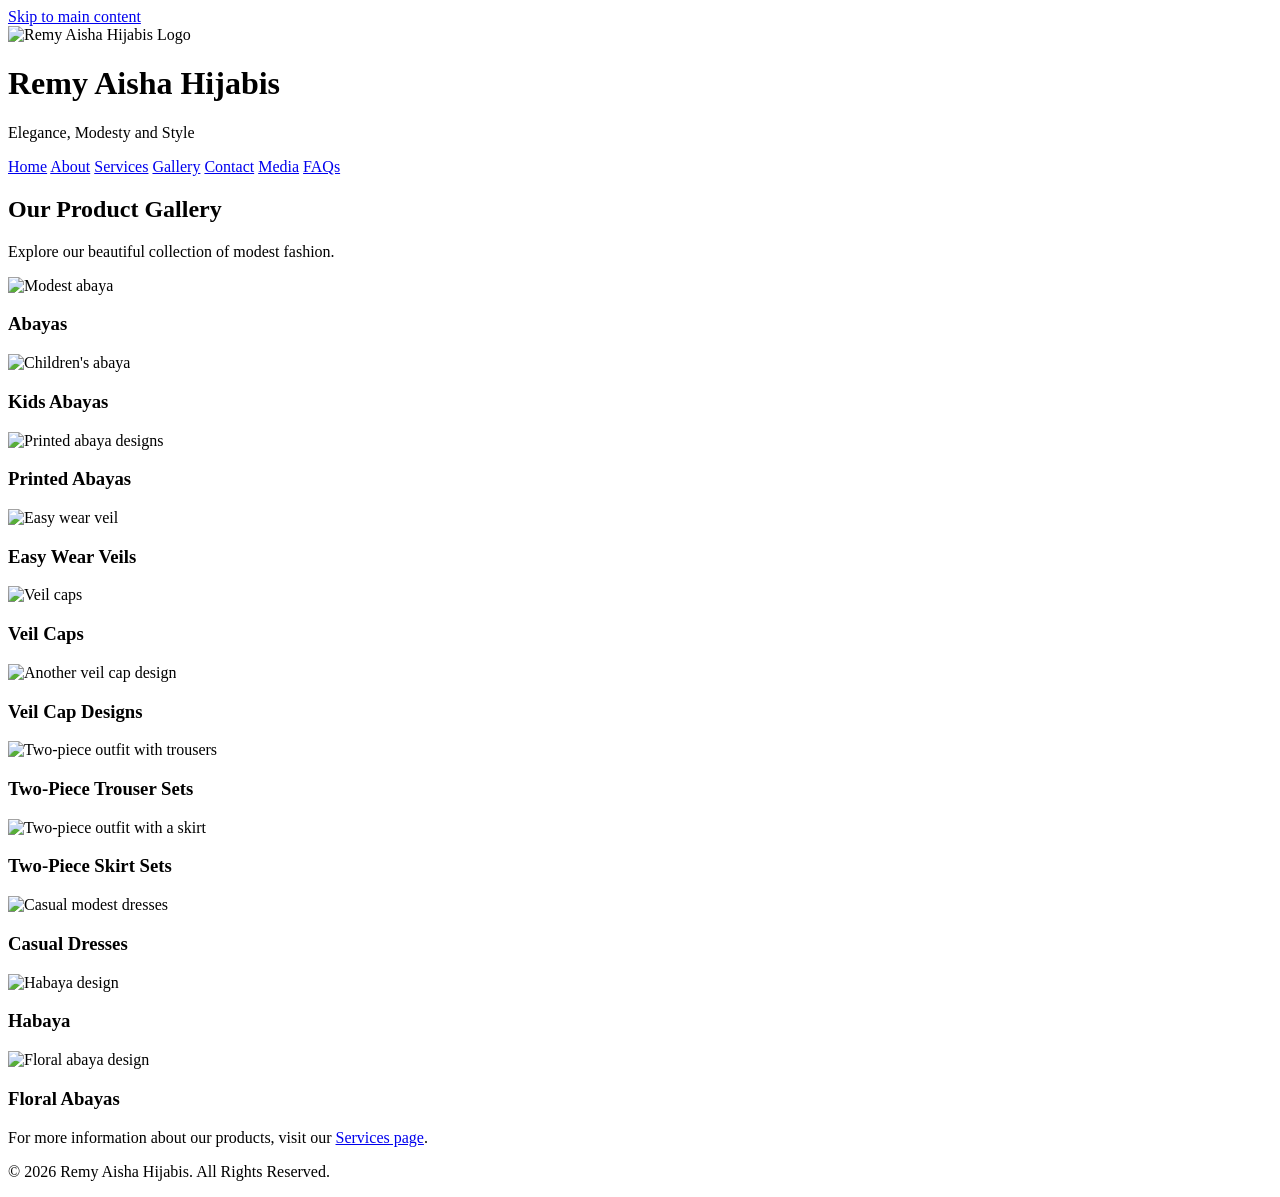
==== gallery.html @ 1636b77a "Add files via upload" ====
<!DOCTYPE html>
<html lang="en">
<head>
    <meta charset="UTF-8">
    <meta name="viewport" content="width=device-width, initial-scale=1.0">
    <meta name="description" content="View the modest fashion collection at Remy Aisha Hijabis.">
    <title>Gallery | Remy Aisha Hijabis</title>
    <link rel="stylesheet" href="css/style.css">
</head>

<body>
    <a class="skip-link" href="#main-content">Skip to main content</a>

<header>
    <img src="images/logo.jpg" alt="Remy Aisha Hijabis Logo" class="logo">
    <h1>Remy Aisha Hijabis</h1>
    <p>Elegance, Modesty and Style</p>
</header>

<nav>
    <a href="index.html">Home</a>
    <a href="about.html">About</a>
    <a href="services.html">Services</a>
    <a href="gallery.html">Gallery</a>
    <a href="contact.html">Contact</a>
    <a href="media.html">Media</a>
    <a href="faq.html">FAQs</a>
</nav>

<main id="main-content" class="gallery-container">

    <h2>Our Product Gallery</h2>
    <p>Explore our beautiful collection of modest fashion.</p>

    <div class="gallery-grid">

        <div class="gallery-item">
            <img src="images/abaya.jpg" alt="Modest abaya">
            <h3>Abayas</h3>
        </div>

        <div class="gallery-item">
            <img src="images/kids Abaya.jpg" alt="Children's abaya">
            <h3>Kids Abayas</h3>
        </div>

        <div class="gallery-item">
            <img src="images/printed abayas.jpg" alt="Printed abaya designs">
            <h3>Printed Abayas</h3>
        </div>

        <div class="gallery-item">
            <img src="images/veil worn easily.jpg" alt="Easy wear veil">
            <h3>Easy Wear Veils</h3>
        </div>

        <div class="gallery-item">
            <img src="images/veil caps.jpg" alt="Veil caps">
            <h3>Veil Caps</h3>
        </div>

        <div class="gallery-item">
            <img src="images/veil cap.jpg" alt="Another veil cap design">
            <h3>Veil Cap Designs</h3>
        </div>

        <div class="gallery-item">
            <img src="images/two piece trousers.jpg" alt="Two-piece outfit with trousers">
            <h3>Two-Piece Trouser Sets</h3>
        </div>

        <div class="gallery-item">
            <img src="images/two piece skirt.jpg" alt="Two-piece outfit with a skirt">
            <h3>Two-Piece Skirt Sets</h3>
        </div>

        <div class="gallery-item">
            <img src="images/causal dresses.jpg" alt="Casual modest dresses">
            <h3>Casual Dresses</h3>
        </div>

        <div class="gallery-item">
            <img src="images/Habaya.jpg" alt="Habaya design">
            <h3>Habaya</h3>
        </div>

        <div class="gallery-item">
            <img src="images/Flor Abayas.jpg" alt="Floral abaya design">
            <h3>Floral Abayas</h3>
        </div>

    </div>

    <p>For more information about our products, visit our
        <a href="services.html">Services page</a>.
    </p>

</main>

<footer>
    <p>&copy; 2026 Remy Aisha Hijabis. All Rights Reserved.</p>
</footer>

</body>
</html>
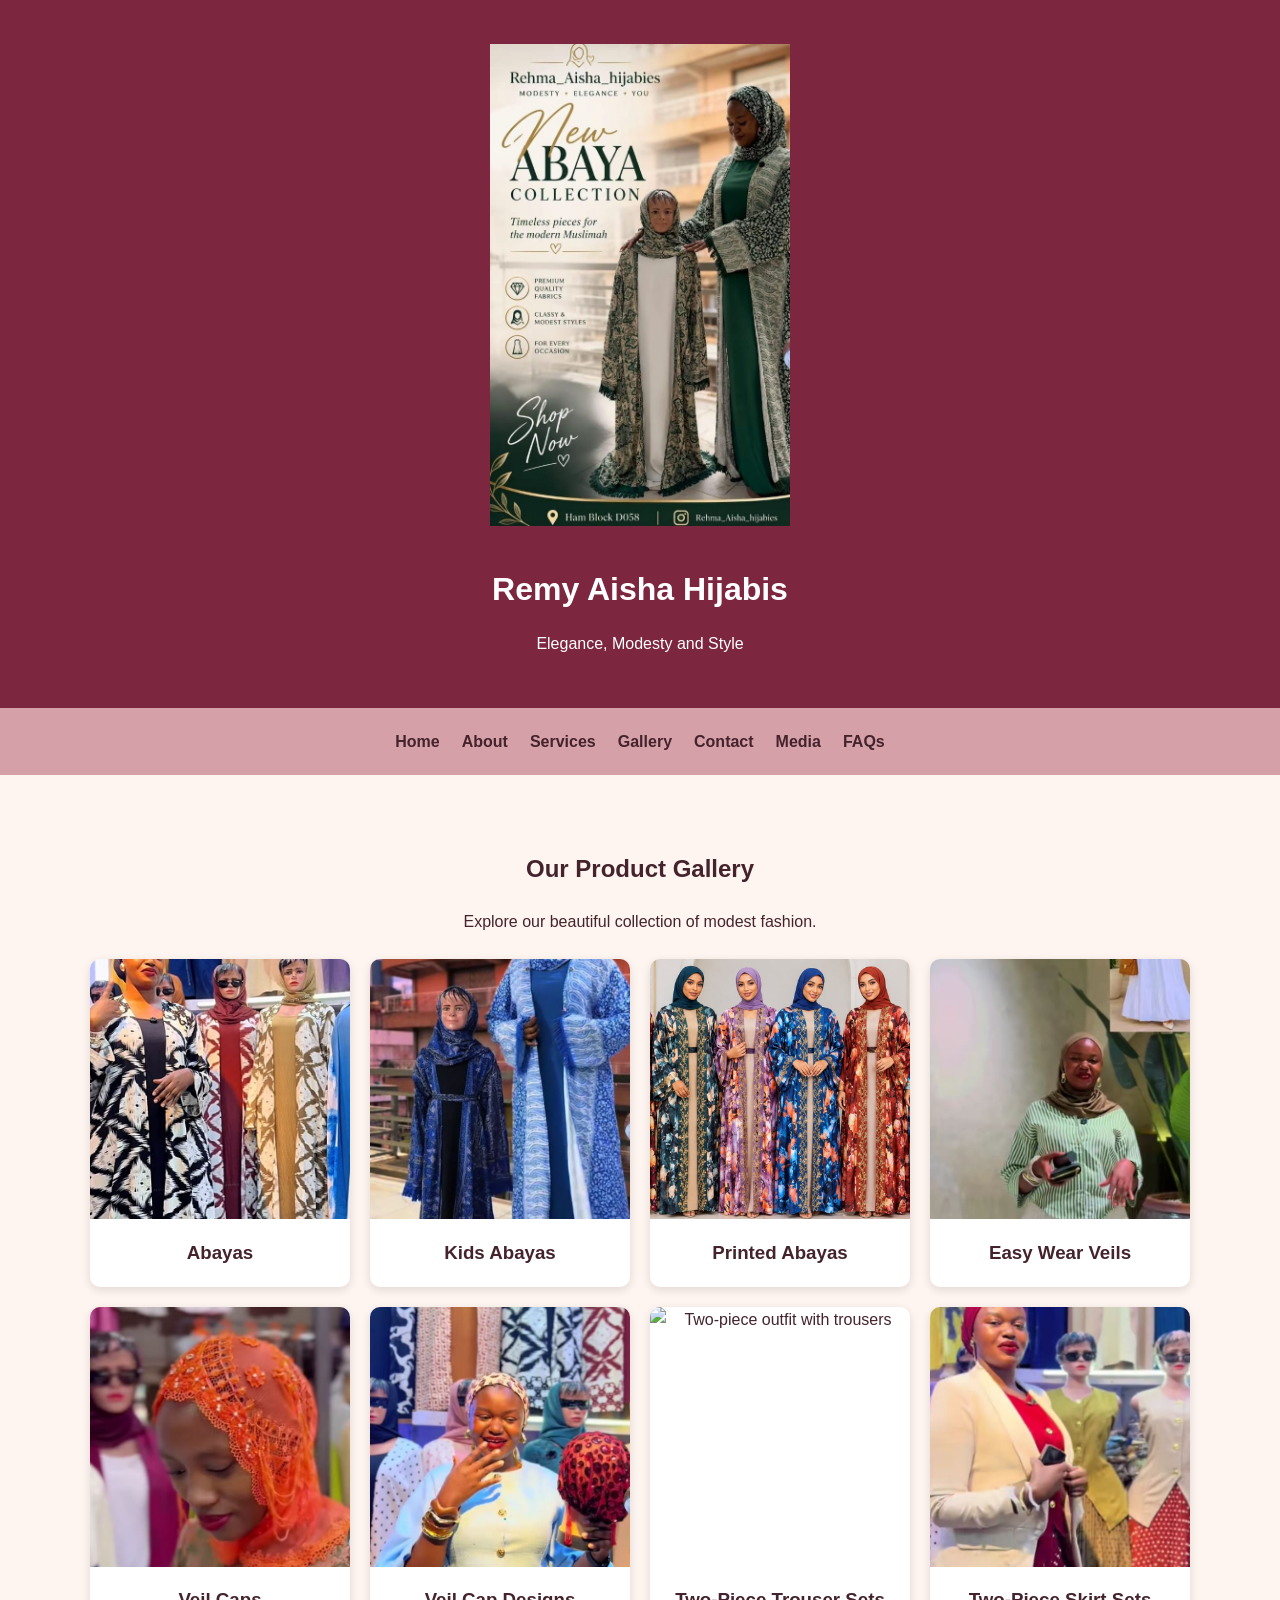
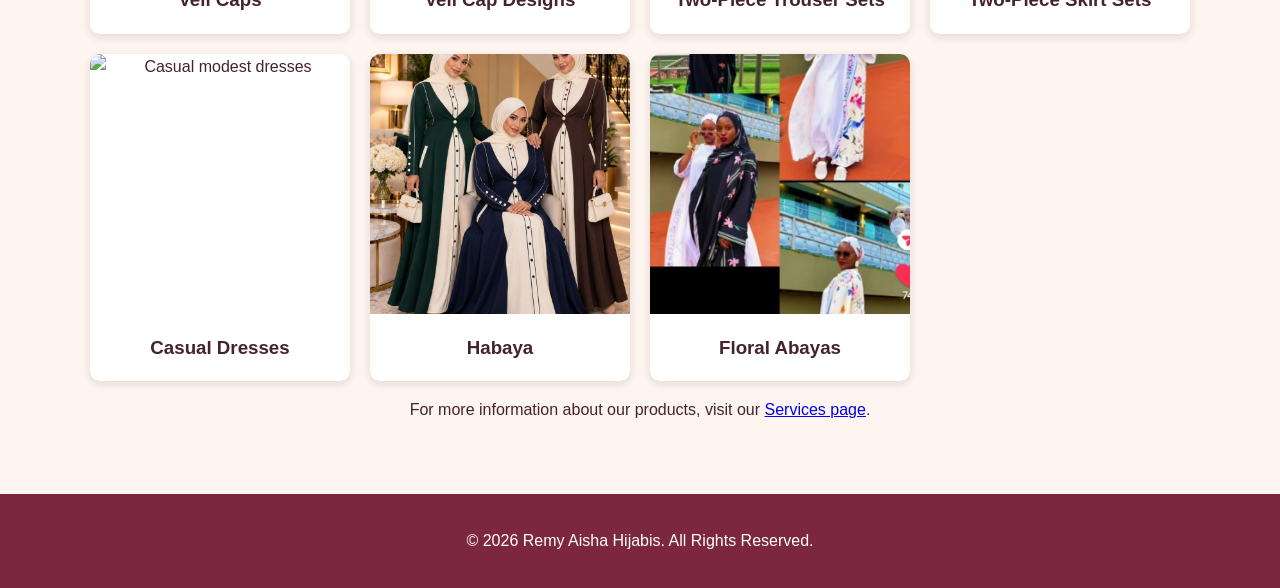
==== commit b95ab319: "Update gallery.html" ====
--- a/gallery.html
+++ b/gallery.html
@@ -41,42 +41,42 @@
         </div>
 
         <div class="gallery-item">
-            <img src="images/kids Abaya.jpg" alt="Children's abaya">
+            <img src="images/kidsAbaya.jpg" alt="Children's abaya">
             <h3>Kids Abayas</h3>
         </div>
 
         <div class="gallery-item">
-            <img src="images/printed abayas.jpg" alt="Printed abaya designs">
+            <img src="images/printedabayas.jpg" alt="Printed abaya designs">
             <h3>Printed Abayas</h3>
         </div>
 
         <div class="gallery-item">
-            <img src="images/veil worn easily.jpg" alt="Easy wear veil">
+            <img src="images/veilworneasily.jpg" alt="Easy wear veil">
             <h3>Easy Wear Veils</h3>
         </div>
 
         <div class="gallery-item">
-            <img src="images/veil caps.jpg" alt="Veil caps">
+            <img src="images/veilcaps.jpg" alt="Veil caps">
             <h3>Veil Caps</h3>
         </div>
 
         <div class="gallery-item">
-            <img src="images/veil cap.jpg" alt="Another veil cap design">
+            <img src="images/veilcap.jpg" alt="Another veil cap design">
             <h3>Veil Cap Designs</h3>
         </div>
 
         <div class="gallery-item">
-            <img src="images/two piece trousers.jpg" alt="Two-piece outfit with trousers">
+            <img src="images/twopiecetrousers.jpg" alt="Two-piece outfit with trousers">
             <h3>Two-Piece Trouser Sets</h3>
         </div>
 
         <div class="gallery-item">
-            <img src="images/two piece skirt.jpg" alt="Two-piece outfit with a skirt">
+            <img src="images/twopieceskirt.jpg" alt="Two-piece outfit with a skirt">
             <h3>Two-Piece Skirt Sets</h3>
         </div>
 
         <div class="gallery-item">
-            <img src="images/causal dresses.jpg" alt="Casual modest dresses">
+            <img src="images/causaldresses.jpg" alt="Casual modest dresses">
             <h3>Casual Dresses</h3>
         </div>
 
@@ -86,7 +86,7 @@
         </div>
 
         <div class="gallery-item">
-            <img src="images/Flor Abayas.jpg" alt="Floral abaya design">
+            <img src="images/FlorAbayas.jpg" alt="Floral abaya design">
             <h3>Floral Abayas</h3>
         </div>
 
--- a/css/style.css
+++ b/css/style.css
@@ -0,0 +1,316 @@
+
+body {
+    margin: 0;
+    font-family: Arial, sans-serif;
+    background-color: #FFF5F0;
+    color: #44232C;
+    line-height: 1.6;
+}
+
+.logo {
+    width: 300px;
+    height: 500px;
+    object-fit: contain;
+    max-width: 100%;
+}
+
+header {
+    background-color: #7D263F;
+    color: white;
+    text-align: center;
+    padding: 35px;
+}
+
+header h1 {
+    margin-bottom: 8px;
+}
+
+nav {
+    background-color: #D6A0A8;
+    padding: 16px;
+    text-align: center;
+    display: flex;
+    justify-content: center;
+    flex-wrap: wrap;
+    gap: 12px;
+}
+
+nav a {
+    color: #44232C;
+    text-decoration: none;
+    margin: 5px;
+    font-weight: bold;
+}
+
+nav a:hover {
+    color: white;
+}
+
+main {
+    width: 90%;
+    max-width: 1100px;
+    margin: 25px auto;
+}
+
+.welcome {
+    text-align: center;
+    padding: 65px 20px;
+}
+
+.welcome p {
+    line-height: 1.8;
+    max-width: 650px;
+    margin: 15px auto;
+}
+
+.shop-button {
+    display: inline-block;
+    background-color: #7D263F;
+    color: white;
+    padding: 13px 28px;
+    text-decoration: none;
+    border-radius: 5px;
+    margin-top: 15px;
+}
+
+.shop-button:hover {
+    background-color: #A64D68;
+}
+
+.featured {
+    text-align: center;
+    padding: 30px;
+}
+
+.products {
+    display: flex;
+    justify-content: center;
+    gap: 20px;
+    flex-wrap: wrap;
+}
+
+.product {
+    background-color: white;
+    padding: 15px;
+    width: 220px;
+    border-radius: 8px;
+}
+
+.product img {
+    width: 100%;
+    height: 220px;
+    object-fit: cover;
+}
+
+table {
+    width: 100%;
+    border-collapse: collapse;
+    margin: 25px 0;
+    background-color: white;
+    border: 2px solid #7D263F;
+}
+
+caption {
+    background-color: #7D263F;
+    color: white;
+    font-weight: bold;
+    padding: 15px;
+    font-size: 18px;
+}
+
+table th,
+table td {
+    border: 1px solid #D6A0A8;
+    padding: 14px 12px;
+    text-align: left;
+    vertical-align: middle;
+    overflow-wrap: anywhere;
+}
+
+thead th {
+    background-color: #D6A0A8;
+    color: #44232C;
+    text-align: center;
+}
+
+tbody tr:first-child th {
+    background-color: #7D263F;
+    color: white;
+    text-align: center;
+    font-size: 16px;
+}
+
+tbody tr:nth-child(even) {
+    background-color: #FFF5F0;
+}
+
+tbody tr:hover {
+    background-color: #F5E1E3;
+}
+
+form {
+    max-width: 500px;
+    margin: 20px auto;
+    padding: 25px;
+    background-color: white;
+    border-radius: 8px;
+    text-align: left;
+}
+
+form input,
+form select,
+form textarea {
+    width: 100%;
+    padding: 12px;
+    margin-top: 8px;
+    border: 1px solid #D6A0A8;
+    border-radius: 5px;
+    box-sizing: border-box;
+}
+
+form button {
+    background-color: #7D263F;
+    color: white;
+    padding: 12px 25px;
+    border: none;
+    border-radius: 5px;
+    cursor: pointer;
+}
+
+form button:hover {
+    background-color: #A64D68;
+}
+
+footer {
+    background-color: #7D263F;
+    color: white;
+    text-align: center;
+    padding: 18px;
+}
+
+@media screen and (max-width: 768px) {
+    header {
+        padding: 25px 12px;
+    }
+
+    nav {
+        padding: 12px;
+    }
+
+    main {
+        width: 94%;
+    }
+
+    table th,
+    table td {
+        padding: 10px 7px;
+        font-size: 14px;
+    }
+
+    .logo {
+        width: 220px;
+        height: auto;
+    }
+}
+
+@media screen and (max-width: 480px) {
+    header h1 {
+        font-size: 24px;
+    }
+
+    nav a {
+        margin: 4px;
+        font-size: 13px;
+    }
+
+    main {
+        width: 95%;
+    }
+
+    table {
+        font-size: 12px;
+    }
+
+    table th,
+    table td {
+        padding: 8px 5px;
+        font-size: 12px;
+    }
+
+    caption {
+        font-size: 15px;
+    }
+
+    .logo {
+        width: 180px;
+        height: auto;
+    }
+
+    .product {
+        width: 100%;
+    }
+}
+
+.gallery-container {
+    padding: 30px 5%;
+    text-align: center;
+}
+
+.gallery-grid {
+    display: grid;
+    grid-template-columns: repeat(auto-fit, minmax(220px, 1fr));
+    gap: 20px;
+    margin-top: 25px;
+}
+
+.gallery-item {
+    background-color: white;
+    border-radius: 10px;
+    overflow: hidden;
+    box-shadow: 0 3px 10px rgba(0, 0, 0, 0.12);
+}
+
+.gallery-item img {
+    width: 100%;
+    height: 260px;
+    object-fit: cover;
+    display: block;
+}
+
+
+a:focus-visible,
+button:focus-visible,
+input:focus-visible,
+select:focus-visible,
+textarea:focus-visible,
+summary:focus-visible {
+    outline: 3px solid #44232C;
+    outline-offset: 3px;
+}
+
+nav a,
+.shop-button,
+form button {
+    transition: background-color 0.3s ease, color 0.3s ease;
+}
+
+.skip-link {
+    position: absolute;
+    left: -9999px;
+    top: auto;
+}
+
+.skip-link:focus {
+    left: 10px;
+    top: 10px;
+    z-index: 1000;
+    background-color: white;
+    color: #44232C;
+    padding: 10px;
+}
+
+.map-frame {
+    border: 0;
+    width: 100%;
+    max-width: 600px;
+}
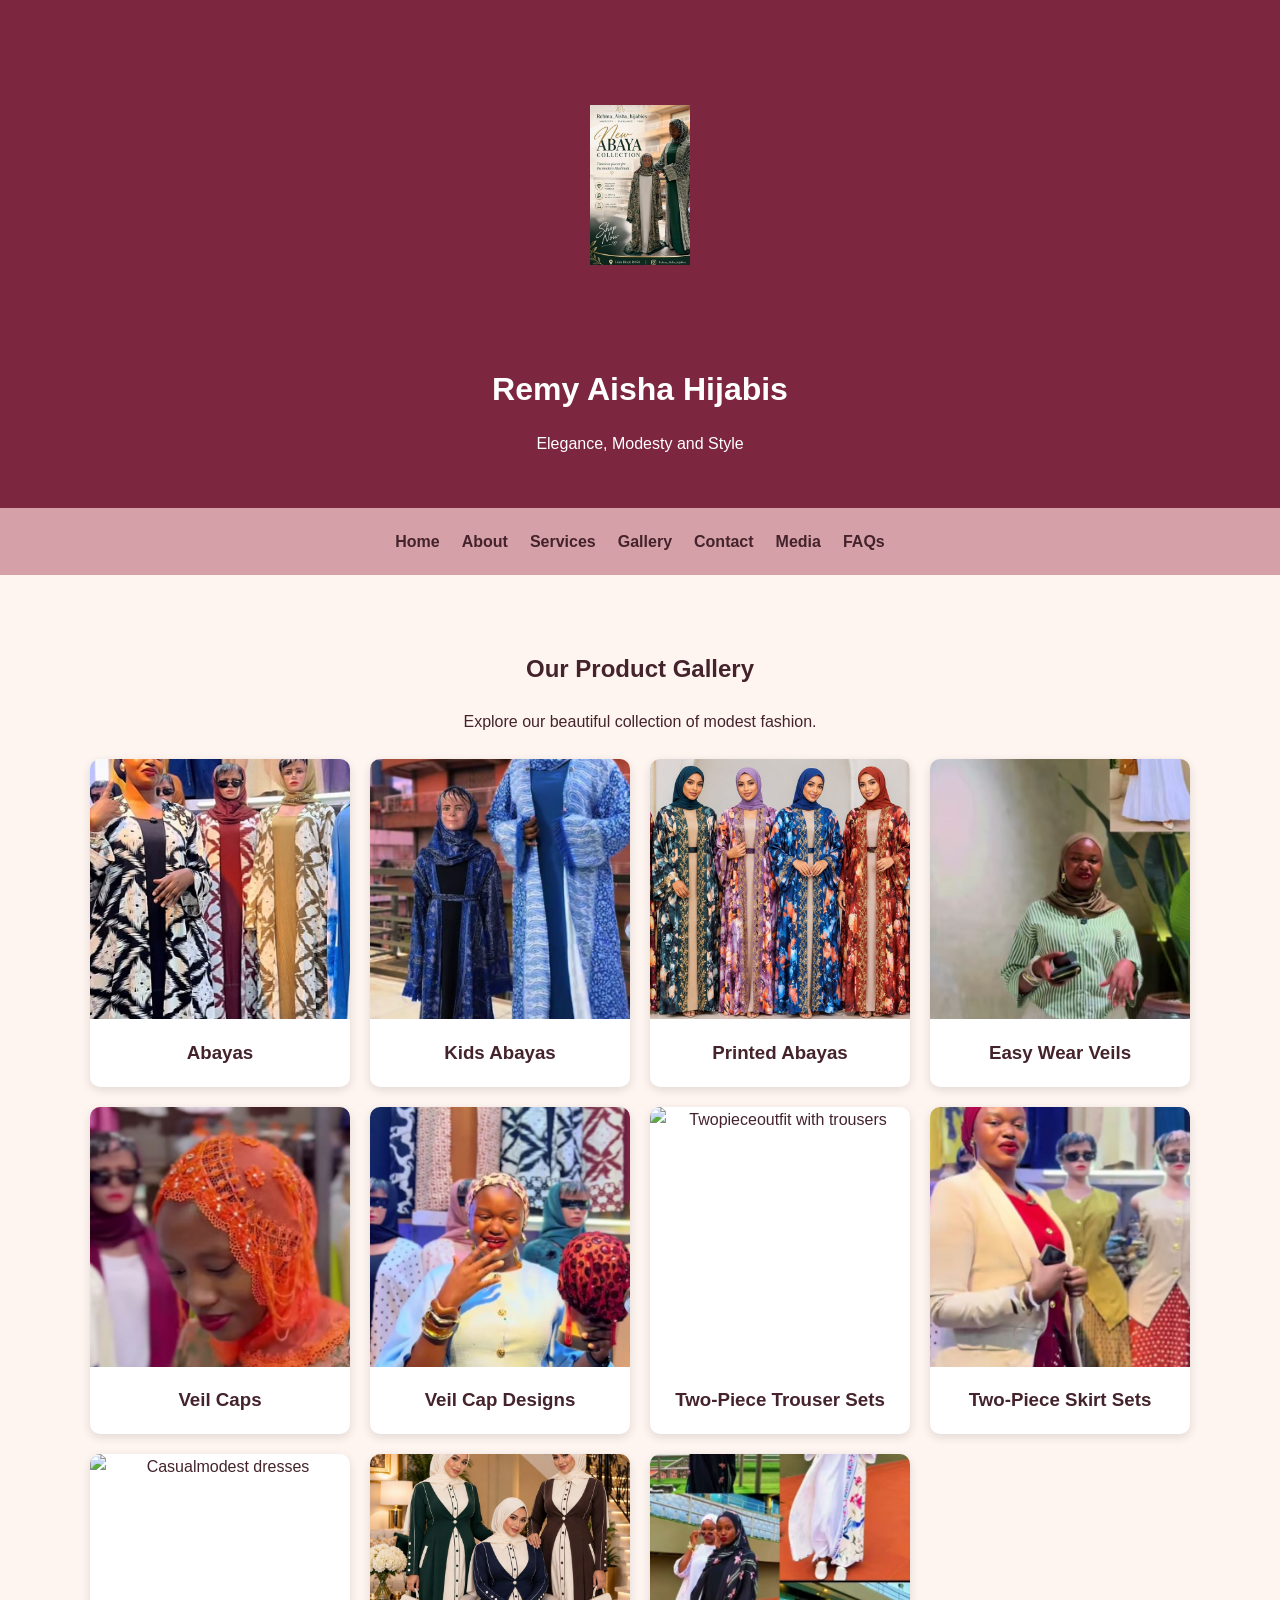
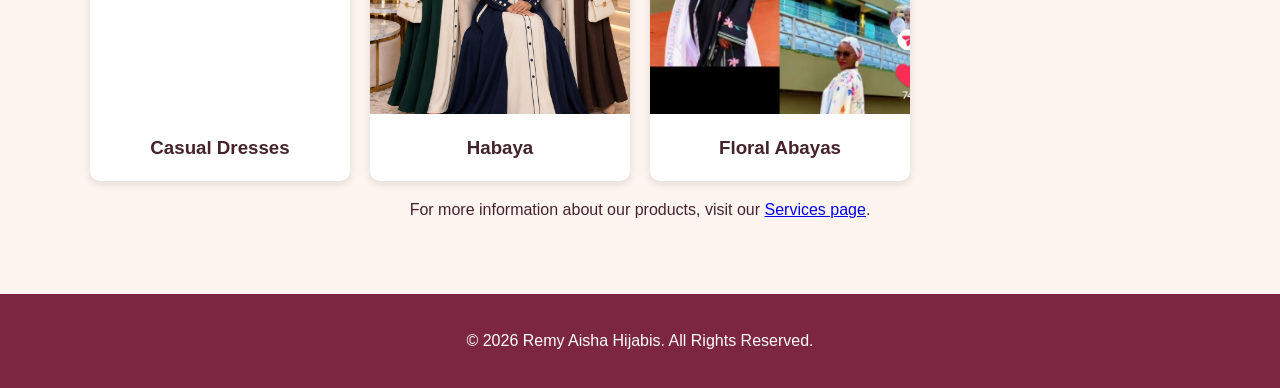
==== commit 94ab7ca4: "Update gallery.html" ====
--- a/gallery.html
+++ b/gallery.html
@@ -66,27 +66,27 @@
         </div>
 
         <div class="gallery-item">
-            <img src="images/twopiecetrousers.jpg" alt="Two-piece outfit with trousers">
+            <img src="images/twopiecetrousers.jpg" alt="Twopieceoutfit with trousers">
             <h3>Two-Piece Trouser Sets</h3>
         </div>
 
         <div class="gallery-item">
-            <img src="images/twopieceskirt.jpg" alt="Two-piece outfit with a skirt">
+            <img src="images/twopieceskirt.jpg" alt="Twopieceoutfit with a skirt">
             <h3>Two-Piece Skirt Sets</h3>
         </div>
 
         <div class="gallery-item">
-            <img src="images/causaldresses.jpg" alt="Casual modest dresses">
+            <img src="images/causaldresses.jpg" alt="Casualmodest dresses">
             <h3>Casual Dresses</h3>
         </div>
 
         <div class="gallery-item">
-            <img src="images/Habaya.jpg" alt="Habaya design">
+            <img src="images/Habaya.jpg" alt="Habayadesign">
             <h3>Habaya</h3>
         </div>
 
         <div class="gallery-item">
-            <img src="images/FlorAbayas.jpg" alt="Floral abaya design">
+            <img src="images/FlorAbayas.jpg" alt="Floralabayadesign">
             <h3>Floral Abayas</h3>
         </div>
 
--- a/css/style.css
+++ b/css/style.css
@@ -8,8 +8,8 @@
 }
 
 .logo {
-    width: 300px;
-    height: 500px;
+    width: 100px;
+    height: 300px;
     object-fit: contain;
     max-width: 100%;
 }
